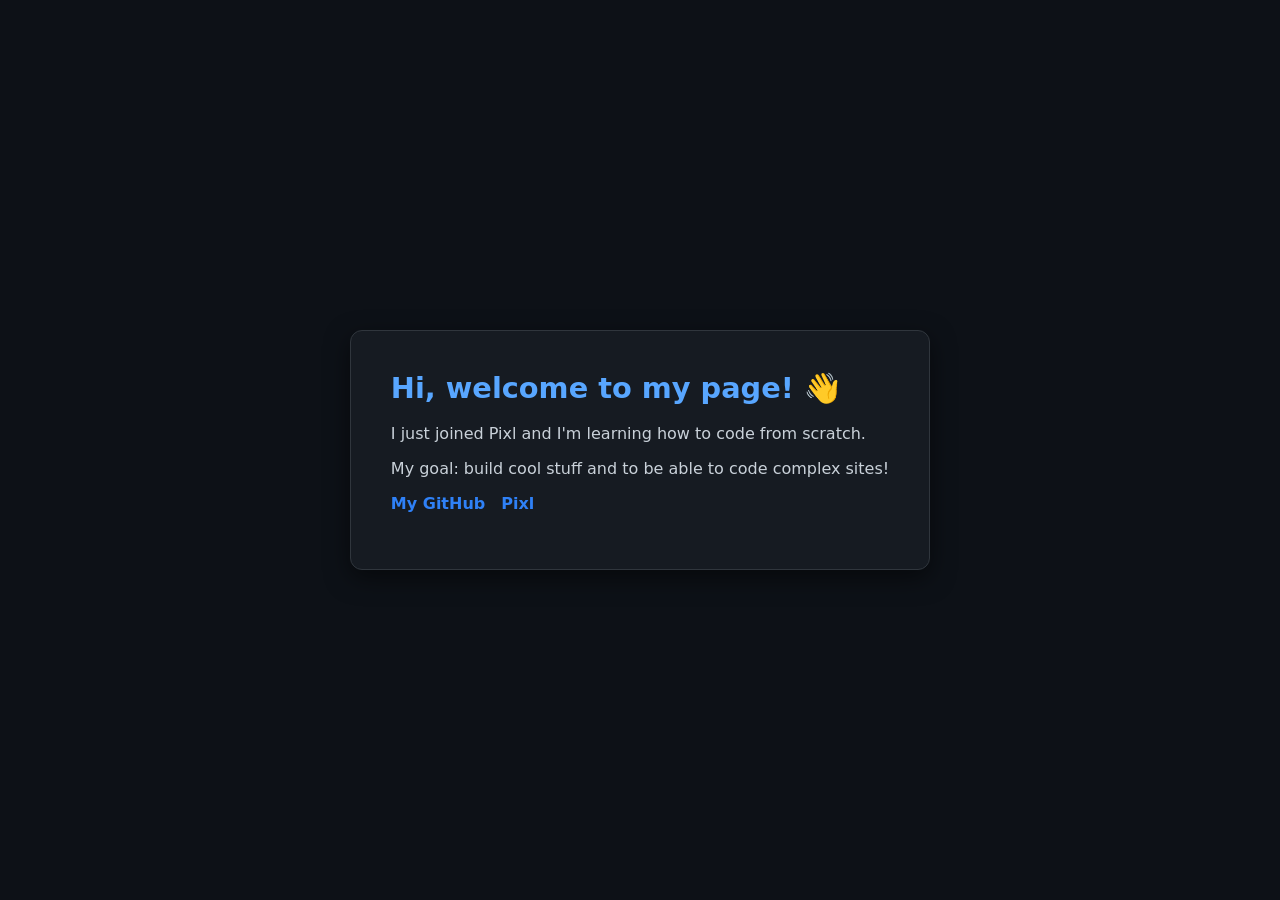
==== index.html @ c2f35e75 "Force rename files to lowercase" ====
<!DOCTYPE html>
<html lang="en">
<head>
  <meta charset="utf-8">
  <meta name="viewport" content="width=device-width, initial-scale=1">
  <title>My Pixl Page</title>
  <link rel="stylesheet" href="style.css">
</head>
<body>
  <main>
    <h1>Hi, welcome to my page! 👋</h1>
    <p>I just joined Pixl and I'm learning how to code from scratch.</p>
    <p>My goal: build cool stuff and to be able to code complex sites!</p>
    <ul>
      <li><a href="https://github.com" target="_blank">My GitHub</a></li>
      <li><a href="https://pixl.hackclub.com" target="_blank">Pixl</a></li>
    </ul>
  </main>
</body>
</html>
---- style.css ----
body {
  margin: 0;
  min-height: 100vh;
  display: grid;
  place-items: center;
  font-family: system-ui, -apple-system, sans-serif;
  background: #0d1117;
  color: #c9d1d9;
}

main {
  max-width: 32rem;
  padding: 2.5rem;
  background: #161b22;
  border: 1px solid #30363d;
  border-radius: 12px;
  box-shadow: 0 8px 24px rgba(0, 0, 0, 0.5);
}

h1 {
  font-size: 1.8rem;
  color: #58a6ff;
  margin-top: 0;
}

a {
  color: #2f81f7;
  font-weight: 600;
  text-decoration: none;
}

a:hover {
  text-decoration: underline;
}

ul {
  list-style: none;
  padding: 0;
  display: flex;
  gap: 1rem;
}
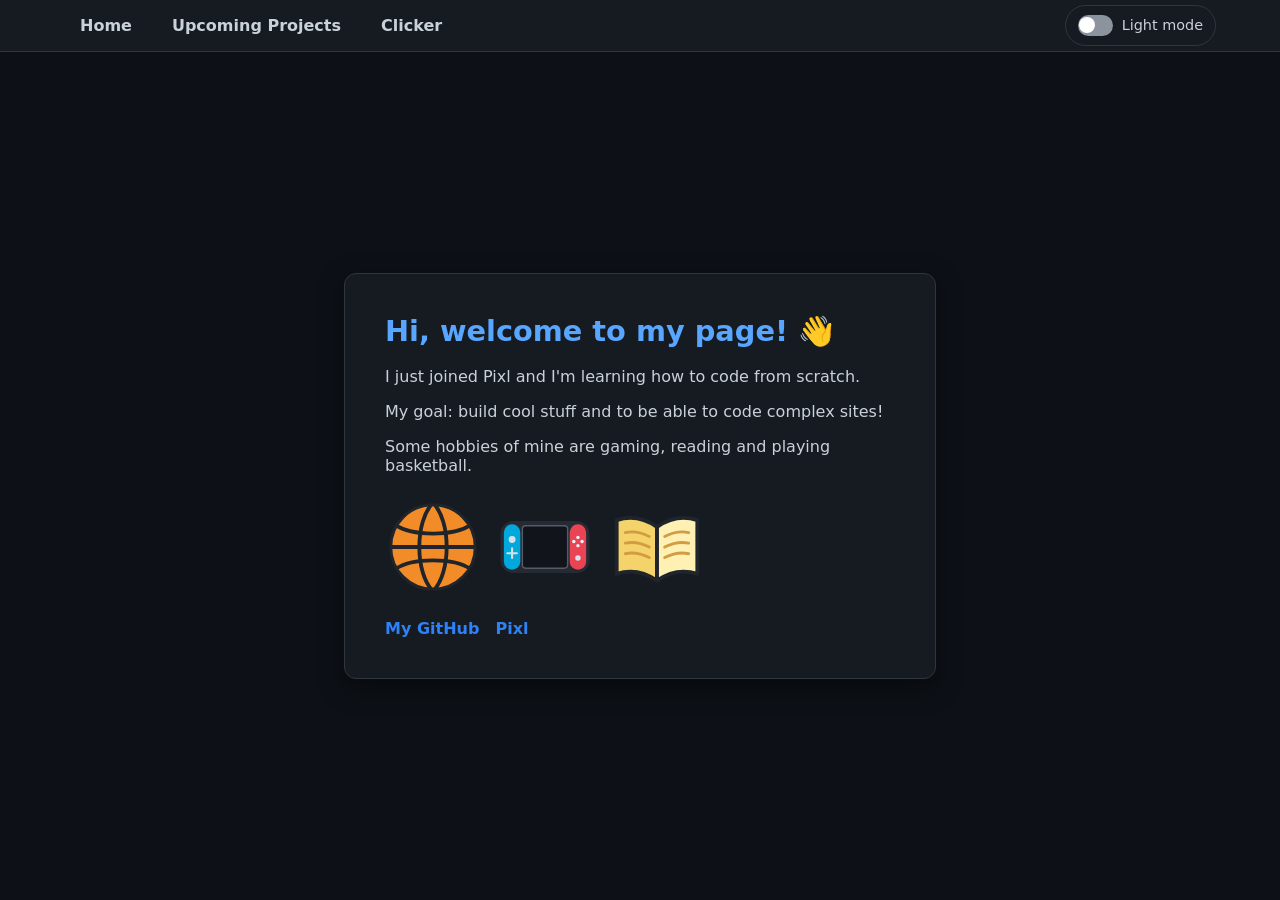
==== commit 48bd3c6d: "Updated site design and content" ====
--- a/index.html
+++ b/index.html
@@ -7,14 +7,71 @@
   <link rel="stylesheet" href="style.css">
 </head>
 <body>
-  <main>
-    <h1>Hi, welcome to my page! 👋</h1>
-    <p>I just joined Pixl and I'm learning how to code from scratch.</p>
-    <p>My goal: build cool stuff and to be able to code complex sites!</p>
-    <ul>
-      <li><a href="https://github.com" target="_blank">My GitHub</a></li>
-      <li><a href="https://pixl.hackclub.com" target="_blank">Pixl</a></li>
-    </ul>
-  </main>
+  <header class="site-header">
+    <nav class="site-nav" aria-label="Main navigation">
+      <a href="index.html" aria-current="page">Home</a>
+      <a href="upcoming-projects.html">Upcoming Projects</a>
+      <a href="clicker.html">Clicker</a>
+      <button id="theme-toggle" class="theme-toggle" type="button" role="switch" aria-checked="false" aria-label="Light mode">
+        <span class="theme-toggle-track" aria-hidden="true"><span class="theme-toggle-thumb"></span></span>
+        <span>Light mode</span>
+      </button>
+    </nav>
+  </header>
+  <div class="page-content">
+    <main id="home">
+      <h1>Hi, welcome to my page! 👋</h1>
+      <p>I just joined Pixl and I'm learning how to code from scratch.</p>
+      <p>My goal: build cool stuff and to be able to code complex sites!</p>
+      <p>Some hobbies of mine are gaming, reading and playing basketball.</p>
+      <section class="hobby-images" aria-label="My hobbies">
+        <figure>
+          <svg viewBox="0 0 100 100" role="img" aria-label="Illustration of a basketball">
+            <defs>
+              <clipPath id="basketball-shape">
+                <circle cx="50" cy="50" r="44"></circle>
+              </clipPath>
+            </defs>
+            <circle cx="50" cy="50" r="44" fill="#f28c28" stroke="#20242b" stroke-width="3"></circle>
+            <g clip-path="url(#basketball-shape)" fill="none" stroke="#20242b" stroke-width="4">
+              <path d="M50 4c-19 19-19 73 0 92"></path>
+              <path d="M50 4c19 19 19 73 0 92"></path>
+              <path d="M6 50h88"></path>
+              <path d="M11 27c17 12 61 12 78 0"></path>
+              <path d="M11 73c17-12 61-12 78 0"></path>
+            </g>
+          </svg>
+        </figure>
+        <figure>
+          <svg viewBox="0 0 140 90" role="img" aria-label="Illustration of a Nintendo Switch">
+            <rect x="5" y="7" width="130" height="76" rx="19" fill="#252a33"></rect>
+            <rect x="10" y="12" width="24" height="66" rx="12" fill="#00a8dc"></rect>
+            <rect x="106" y="12" width="24" height="66" rx="12" fill="#e94354"></rect>
+            <rect x="37" y="14" width="66" height="62" rx="5" fill="#11151b" stroke="#555c68" stroke-width="2"></rect>
+            <circle cx="22" cy="34" r="5" fill="#d8e0eb"></circle>
+            <path d="M22 47v14M15 54h14" stroke="#d8e0eb" stroke-linecap="round" stroke-width="3"></path>
+            <circle cx="118" cy="31" r="2.5" fill="#f4f6f8"></circle>
+            <circle cx="124" cy="37" r="2.5" fill="#f4f6f8"></circle>
+            <circle cx="112" cy="37" r="2.5" fill="#f4f6f8"></circle>
+            <circle cx="118" cy="43" r="2.5" fill="#f4f6f8"></circle>
+            <circle cx="118" cy="61" r="4" fill="#d8e0eb"></circle>
+          </svg>
+        </figure>
+        <figure>
+          <svg viewBox="0 0 100 100" role="img" aria-label="Illustration of an open book">
+            <path d="M8 22c15-5 29-2 42 7v56c-13-9-27-12-42-7V22Z" fill="#f3d36a" stroke="#20242b" stroke-linejoin="round" stroke-width="4"></path>
+            <path d="M92 22c-15-5-29-2-42 7v56c13-9 27-12 42-7V22Z" fill="#fff0b3" stroke="#20242b" stroke-linejoin="round" stroke-width="4"></path>
+            <path d="M17 35c9-2 17 0 25 4M17 46c9-2 17 0 25 4M17 57c9-2 17 0 25 4M83 35c-9-2-17 0-25 4M83 46c-9-2-17 0-25 4M83 57c-9-2-17 0-25 4" fill="none" stroke="#d49c42" stroke-linecap="round" stroke-width="3"></path>
+            <path d="M50 29v56" stroke="#20242b" stroke-width="3"></path>
+          </svg>
+        </figure>
+      </section>
+      <ul class="home-links">
+        <li><a href="https://github.com/Athethebeast" target="_blank" rel="noopener noreferrer">My GitHub</a></li>
+        <li><a href="https://pixl.hackclub.com" target="_blank" rel="noopener noreferrer">Pixl</a></li>
+      </ul>
+    </main>
+  </div>
+  <script src="theme.js"></script>
 </body>
 </html>
--- a/style.css
+++ b/style.css
@@ -1,30 +1,155 @@
+:root {
+  color-scheme: dark;
+  --page-bg: #0d1117;
+  --surface: #161b22;
+  --surface-raised: #21262d;
+  --border: #30363d;
+  --text: #c9d1d9;
+  --muted: #8b949e;
+  --accent: #58a6ff;
+  --link: #2f81f7;
+  --button-text: #0d1117;
+  --shadow: rgba(0, 0, 0, 0.5);
+}
+
+body[data-theme="light"] {
+  color-scheme: light;
+  --page-bg: #f3f6fa;
+  --surface: #ffffff;
+  --surface-raised: #e9eef5;
+  --border: #c8d1dc;
+  --text: #24292f;
+  --muted: #57606a;
+  --accent: #0969da;
+  --link: #0969da;
+  --button-text: #ffffff;
+  --shadow: rgba(31, 35, 40, 0.12);
+}
+
 body {
   margin: 0;
   min-height: 100vh;
+  display: flex;
+  flex-direction: column;
+  font-family: system-ui, -apple-system, sans-serif;
+  background: var(--page-bg);
+  color: var(--text);
+}
+
+.site-header {
+  width: 100%;
+  box-sizing: border-box;
+  padding: 0 1.5rem;
+  background: var(--surface);
+  border-bottom: 1px solid var(--border);
+}
+
+.site-nav {
+  max-width: 72rem;
+  margin: 0 auto;
+  display: flex;
+  align-items: center;
+  gap: 0.5rem;
+}
+
+.site-nav a {
+  display: block;
+  padding: 1rem;
+  color: var(--text);
+}
+
+.site-nav a:hover {
+  color: var(--accent);
+  text-decoration: none;
+  background: var(--surface-raised);
+}
+
+.theme-toggle {
+  display: inline-flex;
+  align-items: center;
+  gap: 0.55rem;
+  margin-left: auto;
+  padding: 0.55rem 0.75rem;
+  color: var(--text);
+  font: inherit;
+  font-size: 0.9rem;
+  background: transparent;
+  border: 1px solid var(--border);
+  border-radius: 999px;
+  cursor: pointer;
+}
+
+.theme-toggle:hover {
+  background: var(--surface-raised);
+}
+
+.theme-toggle:focus-visible {
+  outline: 3px solid var(--accent);
+  outline-offset: 3px;
+}
+
+.theme-toggle-track {
+  display: inline-flex;
+  align-items: center;
+  width: 2rem;
+  height: 1.15rem;
+  padding: 0.1rem;
+  background: var(--muted);
+  border-radius: 999px;
+  transition: background-color 150ms ease;
+}
+
+.theme-toggle[aria-checked="true"] .theme-toggle-track {
+  background: var(--accent);
+}
+
+.theme-toggle-thumb {
+  width: 1rem;
+  height: 1rem;
+  background: #ffffff;
+  border-radius: 50%;
+  transition: transform 150ms ease;
+}
+
+.theme-toggle[aria-checked="true"] .theme-toggle-thumb {
+  transform: translateX(0.85rem);
+}
+
+.page-content {
+  box-sizing: border-box;
   display: grid;
-  place-items: center;
-  font-family: system-ui, -apple-system, sans-serif;
-  background: #0d1117;
-  color: #c9d1d9;
-}
-
-main {
-  max-width: 32rem;
+  gap: 1.5rem;
+  width: min(37rem, calc(100% - 2rem));
+  margin: auto;
+  padding: 2rem 0;
+}
+
+main,
+.upcoming-projects {
+  box-sizing: border-box;
+  width: 100%;
+  margin: 0;
   padding: 2.5rem;
-  background: #161b22;
-  border: 1px solid #30363d;
+  background: var(--surface);
+  border: 1px solid var(--border);
   border-radius: 12px;
-  box-shadow: 0 8px 24px rgba(0, 0, 0, 0.5);
+  box-shadow: 0 8px 24px var(--shadow);
+  scroll-margin-top: 1rem;
 }
 
 h1 {
   font-size: 1.8rem;
-  color: #58a6ff;
+  color: var(--accent);
   margin-top: 0;
 }
 
+.upcoming-projects h2 {
+  margin-top: 0;
+  color: var(--accent);
+}
+
 a {
-  color: #2f81f7;
+  color: var(--link);
   font-weight: 600;
   text-decoration: none;
 }
@@ -36,6 +161,118 @@
 ul {
   list-style: none;
   padding: 0;
+  margin: 0;
   display: flex;
   gap: 1rem;
-}+}
+
+.home-links {
+  margin-top: 1.5rem;
+}
+
+.project-status {
+  margin: 0 0 1rem;
+  color: var(--muted);
+  font-size: 0.9rem;
+}
+
+.project-list {
+  display: flex;
+  flex-wrap: wrap;
+  gap: 0.5rem;
+  margin: 0 0 1.25rem;
+  padding: 0;
+  list-style: none;
+}
+
+.project-list a {
+  display: block;
+  padding: 0.4rem 0.7rem;
+  background: var(--surface-raised);
+  border: 1px solid var(--border);
+  border-radius: 999px;
+}
+
+.github-profile-link {
+  display: inline-block;
+}
+
+.clicker {
+  text-align: center;
+}
+
+.clicker-total {
+  margin-bottom: 0.5rem;
+  font-size: 1.2rem;
+}
+
+.clicker-rate {
+  margin: 0 0 1.5rem;
+  color: var(--accent);
+  font-size: 2rem;
+  font-weight: 700;
+}
+
+.click-button {
+  min-width: 12rem;
+  padding: 1rem 2rem;
+  color: var(--button-text);
+  font: inherit;
+  font-size: 1.25rem;
+  font-weight: 700;
+  background: var(--accent);
+  border: 0;
+  border-radius: 12px;
+  cursor: pointer;
+  transition: transform 100ms ease, background-color 100ms ease;
+}
+
+.click-button:hover {
+  filter: brightness(1.08);
+}
+
+.click-button:active {
+  transform: scale(0.96);
+}
+
+.click-button:focus-visible {
+  outline: 3px solid var(--text);
+  outline-offset: 4px;
+}
+
+.clicker-status {
+  min-height: 1.25em;
+  margin-bottom: 0;
+  color: var(--muted);
+  font-size: 0.9rem;
+}
+
+.hobby-images {
+  display: flex;
+  flex-wrap: wrap;
+  gap: 1rem;
+  margin: 1.5rem 0;
+}
+
+.hobby-images figure {
+  margin: 0;
+  text-align: center;
+}
+
+.hobby-images svg {
+  display: block;
+  width: 6rem;
+  height: 6rem;
+  margin: 0 auto;
+}
+
+@media (max-width: 600px) {
+  .site-header {
+    padding: 0 0.5rem;
+  }
+
+  main,
+  .upcoming-projects {
+    padding: 1.5rem;
+  }
+}
